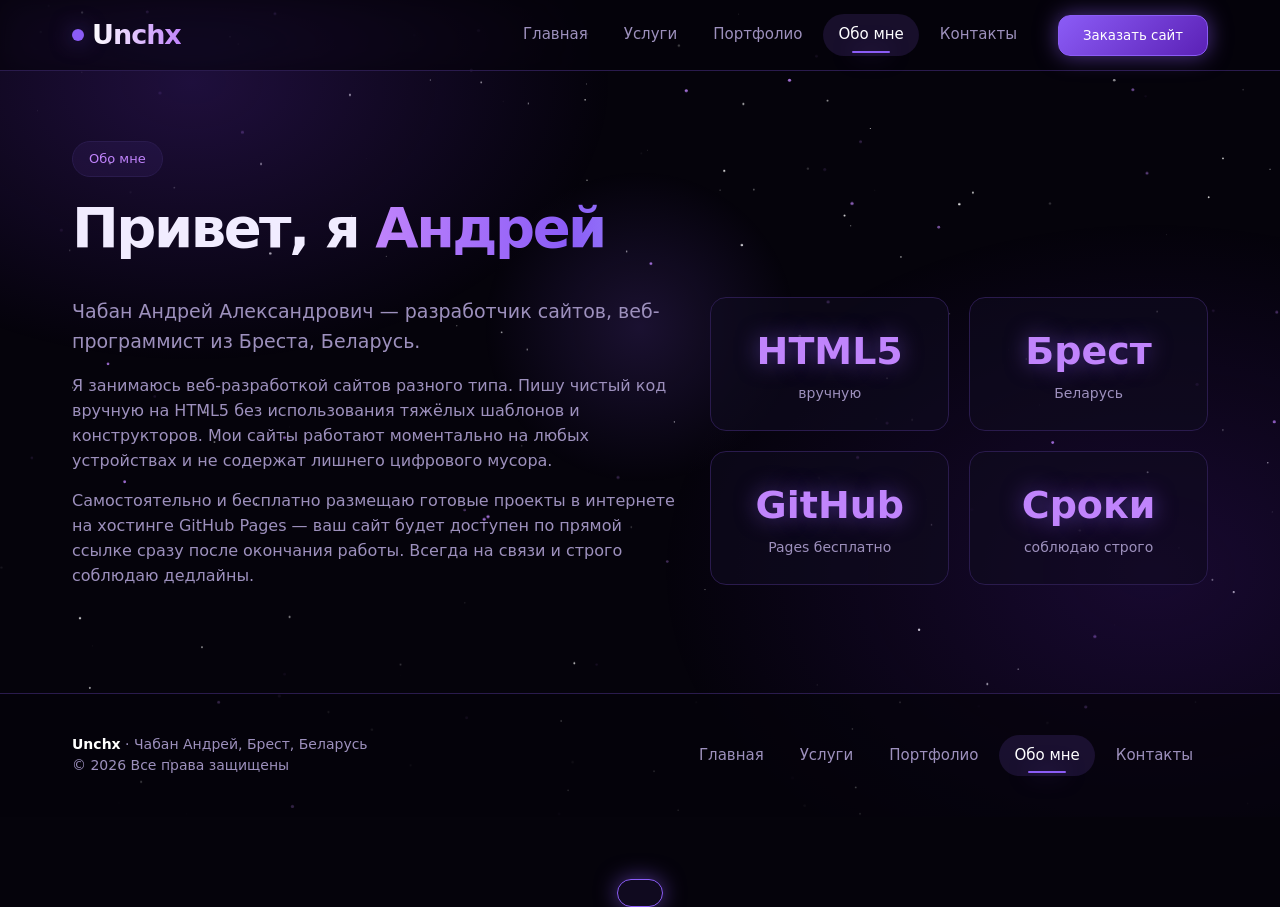
==== about.html @ 08e19e2c "Add files via upload" ====
<!DOCTYPE html>
<html lang="ru">
<head>
<meta charset="UTF-8">
<meta name="viewport" content="width=device-width, initial-scale=1">
<title>Обо мне — Unchx</title>
<meta name="description" content="Unchx — разработка сайтов вручную на HTML5. Андрей Чабан, Брест.">
<meta name="theme-color" content="#05030b">
<link rel="stylesheet" href="style.css">
</head>
<body>
<canvas id="stars"></canvas><div class="nebula"></div><div id="cursor"></div><div class="prog"></div>
<header><div class="wrap bar">
<a href="index.html" class="logo"><i></i><b>Unchx</b></a>
<nav><a href="index.html" class="">Главная</a><a href="services.html" class="">Услуги</a><a href="portfolio.html" class="">Портфолио</a><a href="about.html" class="on">Обо мне</a><a href="contact.html" class="">Контакты</a></nav>
<button class="btn" data-order="">Заказать сайт</button>
<button class="burger" aria-label="Меню">☰</button>
</div></header>
<main class="wrap"><div class="page-head"><span class="tag">Обо мне</span><h1 style="font-size:clamp(34px,5vw,56px)">Привет, я <em>Андрей</em></h1></div>
<section style="padding-top:20px"><div class="two"><div class="reveal"><p class="lead" style="margin:0 0 18px;max-width:none">Чабан Андрей Александрович — разработчик сайтов, веб-программист из Бреста, Беларусь.</p>
<p style="color:var(--mut);margin-bottom:16px">Я занимаюсь веб-разработкой сайтов разного типа. Пишу чистый код вручную на HTML5 без использования тяжёлых шаблонов и конструкторов. Мои сайты работают моментально на любых устройствах и не содержат лишнего цифрового мусора.</p>
<p style="color:var(--mut)">Самостоятельно и бесплатно размещаю готовые проекты в интернете на хостинге GitHub Pages — ваш сайт будет доступен по прямой ссылке сразу после окончания работы. Всегда на связи и строго соблюдаю дедлайны.</p></div>
<div class="grid" style="grid-template-columns:1fr 1fr"><div class="stat reveal"><b>HTML5</b><span>вручную</span></div><div class="stat reveal"><b>Брест</b><span>Беларусь</span></div><div class="stat reveal"><b>GitHub</b><span>Pages бесплатно</span></div><div class="stat reveal"><b>Сроки</b><span>соблюдаю строго</span></div></div></div></section></main>
<footer><div class="wrap fl">
<div><b style="color:#fff">Unchx</b> · Чабан Андрей, Брест, Беларусь<br>© 2026 Все права защищены</div>
<nav><a href="index.html" class="">Главная</a><a href="services.html" class="">Услуги</a><a href="portfolio.html" class="">Портфолио</a><a href="about.html" class="on">Обо мне</a><a href="contact.html" class="">Контакты</a></nav>
</div></footer>
<div class="modal" id="order"><div class="win">
<button class="x">✕</button>
<h3>Заказать сайт</h3><p class="sub">Заполните — и откроется чат со мной в Telegram.</p>
<label>Что нужно сделать</label>
<select id="kind"><option>Мультиссылка / визитка</option><option>Многостраничный сайт</option><option>Медиакит / прайс-лист</option><option>Промо-страница (Landing Page)</option><option>Другое</option></select>
<label>Ваше имя</label><input id="nm" placeholder="Как к вам обращаться">
<label>Коротко о задаче</label><textarea id="msg" placeholder="Расскажите о проекте и сроках"></textarea>
<button class="btn" id="send" style="width:100%;margin-top:20px">Отправить в Telegram</button>
</div></div>
<div id="toast"></div>
<button class="top" aria-label="Наверх">↑</button>
<script src="script.js"></script>
</body>
</html>
---- style.css ----
:root{--bg:#05030b;--bg2:#0c0818;--card:#100a1f;--line:#2a1b4d;--p:#8b5cf6;--p2:#c084fc;--p3:#5b21b6;--tx:#f1ecff;--mut:#9d90bd;--glow:0 0 22px rgba(139,92,246,.55);--r:16px}
*{box-sizing:border-box;margin:0;padding:0;-webkit-tap-highlight-color:transparent}
html{scroll-behavior:smooth}
body{font-family:'Inter',system-ui,Segoe UI,Arial,sans-serif;background:var(--bg);color:var(--tx);line-height:1.55;overflow-x:hidden;opacity:0;animation:pageIn .6s .05s forwards}
body.leave{animation:pageOut .35s forwards}
@keyframes pageIn{from{opacity:0;transform:translateY(14px)}to{opacity:1;transform:none}}
@keyframes pageOut{to{opacity:0;transform:scale(.985) translateY(-8px);filter:blur(4px)}}
a{color:inherit;text-decoration:none}
#stars{position:fixed;inset:0;z-index:-2;width:100%;height:100%}
.nebula{position:fixed;inset:0;z-index:-1;pointer-events:none;background:radial-gradient(600px 400px at 15% 10%,rgba(124,58,237,.22),transparent 70%),radial-gradient(700px 500px at 90% 70%,rgba(91,33,182,.22),transparent 70%)}
#cursor{position:fixed;width:340px;height:340px;border-radius:50%;pointer-events:none;z-index:-1;background:radial-gradient(circle,rgba(139,92,246,.16),transparent 65%);transform:translate(-50%,-50%);left:50%;top:40%}
.wrap{max-width:1180px;margin:0 auto;padding:0 22px}
header{position:sticky;top:0;z-index:50;background:rgba(5,3,11,.72);backdrop-filter:blur(14px);border-bottom:1px solid var(--line);transition:box-shadow .3s}
header.scrolled{box-shadow:0 8px 40px rgba(124,58,237,.25)}
.bar{display:flex;align-items:center;gap:26px;height:70px}
.logo{font-size:27px;font-weight:800;letter-spacing:-1px;display:flex;align-items:center;gap:8px}
.logo i{width:12px;height:12px;border-radius:50%;background:var(--p);box-shadow:var(--glow);animation:pulse 2.4s infinite}
.logo b{background:linear-gradient(90deg,#fff,var(--p2));-webkit-background-clip:text;color:transparent}
@keyframes pulse{50%{transform:scale(1.5);opacity:.6}}
nav{display:flex;gap:6px;margin-left:auto;align-items:center}
nav a{padding:9px 15px;border-radius:999px;color:var(--mut);font-weight:500;font-size:15px;position:relative;transition:.25s}
nav a:hover,nav a.on{color:#fff;background:rgba(139,92,246,.14)}
nav a.on::after{content:"";position:absolute;left:30%;right:30%;bottom:3px;height:2px;background:var(--p);box-shadow:var(--glow);border-radius:2px}
.btn{display:inline-flex;align-items:center;justify-content:center;gap:8px;padding:12px 24px;border-radius:12px;border:1px solid var(--p);background:linear-gradient(135deg,var(--p),var(--p3));color:#fff;font:600 15px inherit;font-family:inherit;cursor:pointer;box-shadow:var(--glow);position:relative;overflow:hidden;transition:transform .2s,box-shadow .3s}
.btn:hover{transform:translateY(-3px);box-shadow:0 0 38px rgba(167,139,250,.8)}
.btn:active{transform:scale(.95)}
.btn.ghost{background:transparent;box-shadow:none;border-color:var(--line);color:var(--tx)}
.btn.ghost:hover{border-color:var(--p);box-shadow:var(--glow)}
.burger{display:none;margin-left:auto;background:none;border:1px solid var(--line);color:#fff;width:44px;height:44px;border-radius:12px;font-size:20px;cursor:pointer}
.hero{padding:90px 0 60px;text-align:center;position:relative}
.tag{display:inline-block;padding:7px 16px;border:1px solid var(--line);border-radius:999px;color:var(--p2);font-size:13px;background:rgba(139,92,246,.08);margin-bottom:22px;animation:float 5s infinite ease-in-out}
@keyframes float{50%{transform:translateY(-7px)}}
h1{font-size:clamp(38px,6.4vw,76px);line-height:1.04;letter-spacing:-2.5px;font-weight:800}
h1 em{font-style:normal;background:linear-gradient(90deg,var(--p2),var(--p),#a5b4fc,var(--p2));background-size:250% 100%;-webkit-background-clip:text;color:transparent;animation:shine 6s linear infinite}
@keyframes shine{to{background-position:250% 0}}
.caret{display:inline-block;width:3px;height:.85em;background:var(--p2);margin-left:5px;vertical-align:-.08em;animation:blink 1s steps(1) infinite;box-shadow:var(--glow)}
@keyframes blink{50%{opacity:0}}
.lead{max-width:640px;margin:22px auto 0;color:var(--mut);font-size:19px}
.search{display:flex;max-width:640px;margin:34px auto 0;border:1px solid var(--line);background:rgba(16,10,31,.85);border-radius:16px;padding:6px;box-shadow:0 0 0 0 rgba(139,92,246,0);transition:.3s}
.search:focus-within{border-color:var(--p);box-shadow:0 0 34px rgba(139,92,246,.45)}
.search input{flex:1;background:none;border:0;outline:0;color:#fff;font:16px inherit;font-family:inherit;padding:0 16px}
.pills{display:flex;flex-wrap:wrap;gap:10px;justify-content:center;margin-top:22px;color:var(--mut);font-size:14px;align-items:center}
.pill{padding:8px 16px;border:1px solid var(--line);border-radius:999px;cursor:pointer;transition:.25s;background:rgba(16,10,31,.6);color:var(--tx);font-family:inherit;font-size:14px}
.pill:hover{border-color:var(--p);box-shadow:var(--glow);transform:translateY(-3px)}
.orb{position:absolute;border-radius:50%;filter:blur(2px);border:1px solid rgba(139,92,246,.4);box-shadow:inset 0 0 30px rgba(139,92,246,.25),0 0 40px rgba(139,92,246,.2);animation:drift 9s infinite ease-in-out}
@keyframes drift{50%{transform:translate(18px,-28px) rotate(12deg)}}
.stats{display:grid;grid-template-columns:repeat(4,1fr);gap:16px;margin:30px 0 10px}
.stat{text-align:center;padding:24px 10px;border:1px solid var(--line);border-radius:var(--r);background:rgba(16,10,31,.6)}
.stat b{display:block;font-size:38px;color:var(--p2);text-shadow:var(--glow)}
.stat span{color:var(--mut);font-size:14px}
section{padding:64px 0}
.sh{display:flex;justify-content:space-between;align-items:end;margin-bottom:30px;gap:20px;flex-wrap:wrap}
h2{font-size:clamp(28px,4vw,44px);letter-spacing:-1.2px;line-height:1.1}
.sub{color:var(--mut);margin-top:8px}
.grid{display:grid;grid-template-columns:repeat(auto-fill,minmax(260px,1fr));gap:20px}
.card{background:linear-gradient(160deg,rgba(24,14,48,.9),rgba(12,8,24,.9));border:1px solid var(--line);border-radius:var(--r);padding:26px;position:relative;overflow:hidden;cursor:pointer;transition:transform .25s,border-color .3s,box-shadow .3s;transform-style:preserve-3d}
.card::before{content:"";position:absolute;inset:0;background:radial-gradient(260px circle at var(--mx,50%) var(--my,0%),rgba(167,139,250,.22),transparent 60%);opacity:0;transition:.3s}
.card:hover{border-color:var(--p);box-shadow:0 14px 50px rgba(124,58,237,.35)}
.card:hover::before{opacity:1}
.ico{width:54px;height:54px;border-radius:14px;display:grid;place-items:center;font-size:26px;background:rgba(139,92,246,.14);border:1px solid var(--line);margin-bottom:16px;transition:.3s}
.card:hover .ico{transform:rotate(-8deg) scale(1.12);box-shadow:var(--glow)}
.card h3{font-size:19px;margin-bottom:8px}
.card p{color:var(--mut);font-size:15px}
.card .more{display:inline-block;margin-top:14px;color:var(--p2);font-weight:600;font-size:14px;transition:.25s}
.card:hover .more{transform:translateX(6px)}
.price{margin-top:14px;font-weight:700;color:#fff}
.price small{color:var(--mut);font-weight:400}
.steps{counter-reset:s}
.step::after{counter-increment:s;content:counter(s);position:absolute;right:20px;top:8px;font-size:70px;font-weight:800;color:rgba(139,92,246,.1)}
.band{border:1px solid var(--line);border-radius:24px;padding:54px 30px;text-align:center;background:radial-gradient(500px 220px at 50% 0%,rgba(139,92,246,.3),transparent 70%),var(--card);box-shadow:0 0 60px rgba(124,58,237,.18)}
.faq{max-width:780px;margin:0 auto}
.q{border:1px solid var(--line);border-radius:14px;margin-bottom:12px;background:rgba(16,10,31,.7);overflow:hidden;transition:.3s}
.q:hover,.q.open{border-color:var(--p)}
.q button{width:100%;text-align:left;background:none;border:0;color:#fff;font:600 17px inherit;font-family:inherit;padding:18px 22px;cursor:pointer;display:flex;justify-content:space-between}
.q button span{transition:.3s;color:var(--p2)}
.q.open button span{transform:rotate(45deg)}
.q div{max-height:0;overflow:hidden;color:var(--mut);padding:0 22px;transition:max-height .4s,padding .4s}
.q.open div{max-height:200px;padding:0 22px 18px}
.page-head{padding:70px 0 20px}
.list{list-style:none;display:grid;gap:12px;margin-top:10px}
.list li{padding:14px 18px 14px 46px;border:1px solid var(--line);border-radius:12px;position:relative;background:rgba(16,10,31,.6);transition:.25s}
.list li:hover{border-color:var(--p);transform:translateX(6px)}
.list li::before{content:"✦";position:absolute;left:16px;color:var(--p2);text-shadow:var(--glow)}
.two{display:grid;grid-template-columns:1.1fr .9fr;gap:30px;align-items:start}
.contact-row{display:flex;gap:14px;align-items:center;padding:16px 20px;border:1px solid var(--line);border-radius:14px;margin-bottom:12px;background:rgba(16,10,31,.7);transition:.25s}
.contact-row:hover{border-color:var(--p);box-shadow:var(--glow);transform:translateY(-3px)}
.contact-row small{display:block;color:var(--mut)}
footer{border-top:1px solid var(--line);padding:40px 0;margin-top:40px;color:var(--mut);font-size:14px;background:rgba(5,3,11,.7)}
.fl{display:flex;justify-content:space-between;gap:20px;flex-wrap:wrap;align-items:center}
.fl nav{margin:0}
.reveal{opacity:0;transform:translateY(34px);transition:opacity .8s,transform .8s}
.reveal.in{opacity:1;transform:none}
.ripple{position:fixed;border-radius:50%;pointer-events:none;border:2px solid var(--p2);background:radial-gradient(circle,rgba(192,132,252,.45),transparent 70%);transform:translate(-50%,-50%) scale(0);animation:rip .7s ease-out forwards;z-index:999}
@keyframes rip{to{transform:translate(-50%,-50%) scale(1);opacity:0}}
.modal{position:fixed;inset:0;z-index:200;display:grid;place-items:center;padding:20px;background:rgba(3,1,8,.75);backdrop-filter:blur(8px);opacity:0;pointer-events:none;transition:.3s}
.modal.show{opacity:1;pointer-events:auto}
.win{width:min(520px,100%);max-height:90vh;overflow:auto;background:var(--bg2);border:1px solid var(--p);border-radius:22px;padding:30px;box-shadow:0 0 70px rgba(124,58,237,.5);transform:scale(.88) translateY(30px);transition:transform .4s cubic-bezier(.2,1.4,.4,1)}
.modal.show .win{transform:none}
.win h3{font-size:24px;margin-bottom:6px}
.win label{display:block;margin:16px 0 6px;color:var(--mut);font-size:14px}
.win select,.win textarea,.win input{width:100%;background:var(--card);border:1px solid var(--line);color:#fff;border-radius:12px;padding:13px 14px;font:15px inherit;font-family:inherit;outline:0;transition:.25s}
.win select:focus,.win textarea:focus,.win input:focus{border-color:var(--p);box-shadow:var(--glow)}
.win textarea{min-height:90px;resize:vertical}
.x{float:right;background:none;border:1px solid var(--line);color:#fff;width:36px;height:36px;border-radius:50%;cursor:pointer;font-size:16px;transition:.25s}
.x:hover{border-color:var(--p);transform:rotate(90deg)}
#toast{position:fixed;left:50%;bottom:30px;transform:translate(-50%,120px);background:var(--card);border:1px solid var(--p);box-shadow:var(--glow);padding:13px 22px;border-radius:999px;z-index:300;transition:.45s cubic-bezier(.2,1.4,.4,1)}
#toast.show{transform:translate(-50%,0)}
.top{position:fixed;right:20px;bottom:24px;width:48px;height:48px;border-radius:50%;border:1px solid var(--p);background:var(--card);color:#fff;font-size:18px;cursor:pointer;box-shadow:var(--glow);opacity:0;transform:scale(.5);pointer-events:none;transition:.3s;z-index:60}
.top.show{opacity:1;transform:none;pointer-events:auto}
.prog{position:fixed;top:0;left:0;height:3px;width:0;background:linear-gradient(90deg,var(--p3),var(--p2));box-shadow:var(--glow);z-index:100}
@media(max-width:860px){.burger{display:block}nav{position:fixed;top:70px;left:0;right:0;flex-direction:column;background:rgba(5,3,11,.97);padding:18px;border-bottom:1px solid var(--line);transform:translateY(-130%);transition:.4s;align-items:stretch;text-align:center}nav.open{transform:none}.stats{grid-template-columns:1fr 1fr}.two{grid-template-columns:1fr}.hero{padding-top:60px}.orb{display:none}.bar>.btn{display:none}}
@media(prefers-reduced-motion:reduce){*{animation-duration:.01s!important;transition-duration:.01s!important}}
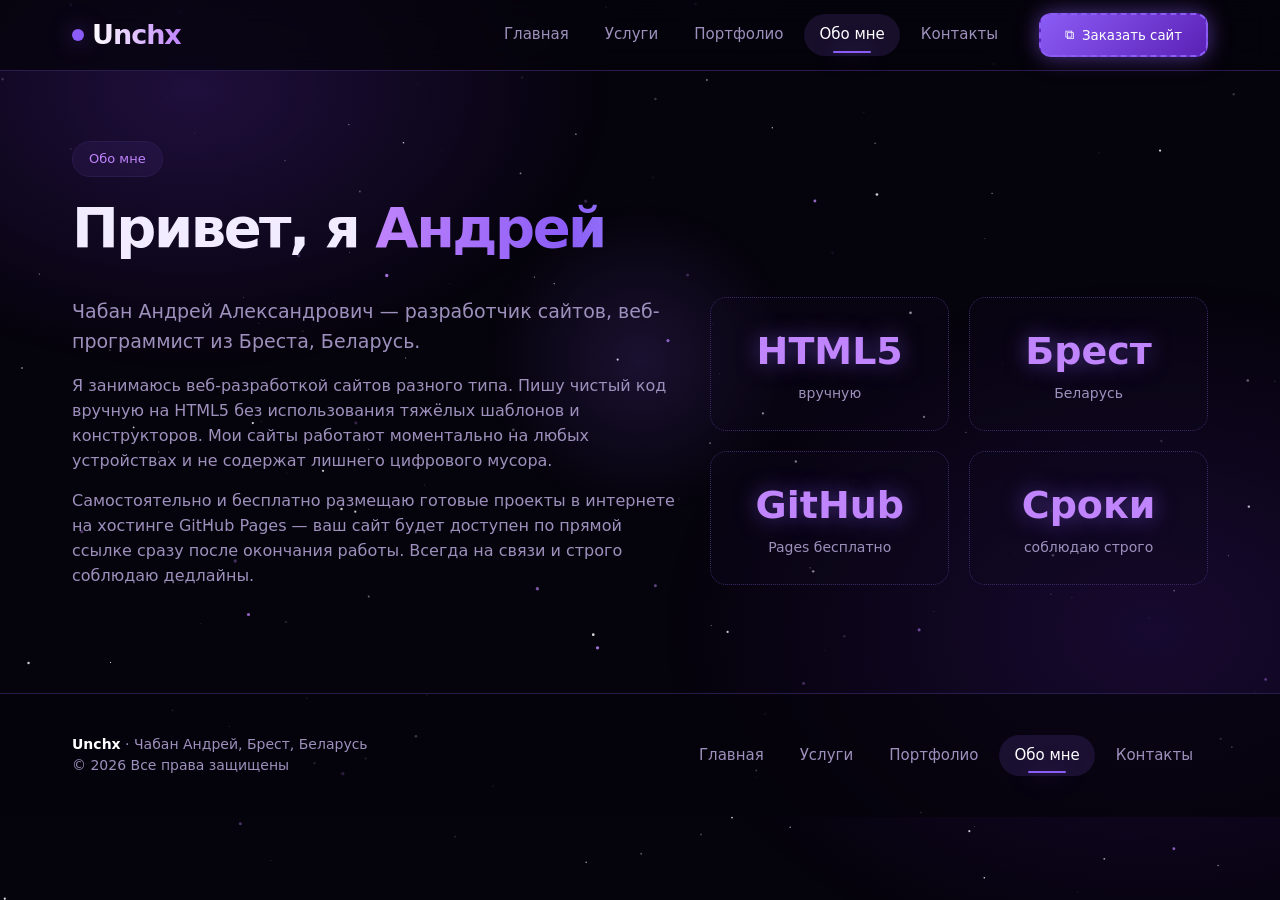
==== commit 288fc844: "Add files via upload" ====
--- a/about.html
+++ b/about.html
@@ -13,23 +13,23 @@
 <header><div class="wrap bar">
 <a href="index.html" class="logo"><i></i><b>Unchx</b></a>
 <nav><a href="index.html" class="">Главная</a><a href="services.html" class="">Услуги</a><a href="portfolio.html" class="">Портфолио</a><a href="about.html" class="on">Обо мне</a><a href="contact.html" class="">Контакты</a></nav>
-<button class="btn" data-order="">Заказать сайт</button>
+<button class="btn pop" data-order="">Заказать сайт</button>
 <button class="burger" aria-label="Меню">☰</button>
 </div></header>
 <main class="wrap"><div class="page-head"><span class="tag">Обо мне</span><h1 style="font-size:clamp(34px,5vw,56px)">Привет, я <em>Андрей</em></h1></div>
 <section style="padding-top:20px"><div class="two"><div class="reveal"><p class="lead" style="margin:0 0 18px;max-width:none">Чабан Андрей Александрович — разработчик сайтов, веб-программист из Бреста, Беларусь.</p>
 <p style="color:var(--mut);margin-bottom:16px">Я занимаюсь веб-разработкой сайтов разного типа. Пишу чистый код вручную на HTML5 без использования тяжёлых шаблонов и конструкторов. Мои сайты работают моментально на любых устройствах и не содержат лишнего цифрового мусора.</p>
 <p style="color:var(--mut)">Самостоятельно и бесплатно размещаю готовые проекты в интернете на хостинге GitHub Pages — ваш сайт будет доступен по прямой ссылке сразу после окончания работы. Всегда на связи и строго соблюдаю дедлайны.</p></div>
-<div class="grid" style="grid-template-columns:1fr 1fr"><div class="stat reveal"><b>HTML5</b><span>вручную</span></div><div class="stat reveal"><b>Брест</b><span>Беларусь</span></div><div class="stat reveal"><b>GitHub</b><span>Pages бесплатно</span></div><div class="stat reveal"><b>Сроки</b><span>соблюдаю строго</span></div></div></div></section></main>
+<div class="grid" style="grid-template-columns:1fr 1fr"><div class="stat info reveal"><b>HTML5</b><span>вручную</span></div><div class="stat info reveal"><b>Брест</b><span>Беларусь</span></div><div class="stat info reveal"><b>GitHub</b><span>Pages бесплатно</span></div><div class="stat info reveal"><b>Сроки</b><span>соблюдаю строго</span></div></div></div></section></main>
 <footer><div class="wrap fl">
 <div><b style="color:#fff">Unchx</b> · Чабан Андрей, Брест, Беларусь<br>© 2026 Все права защищены</div>
 <nav><a href="index.html" class="">Главная</a><a href="services.html" class="">Услуги</a><a href="portfolio.html" class="">Портфолио</a><a href="about.html" class="on">Обо мне</a><a href="contact.html" class="">Контакты</a></nav>
 </div></footer>
 <div class="modal" id="order"><div class="win">
-<button class="x">✕</button>
-<h3>Заказать сайт</h3><p class="sub">Заполните — и откроется чат со мной в Telegram.</p>
+<div class="wbar"><span></span><span></span><span></span><em>окно заказа · страница под ним остаётся на месте</em><button class="x" aria-label="Закрыть">✕</button></div>
+<h3>Заказать сайт</h3><p class="sub">Заполните — и откроется чат со мной в Telegram. Закрыть: крестик, Esc или клик мимо окна.</p>
 <label>Что нужно сделать</label>
-<select id="kind"><option>Мультиссылка / визитка</option><option>Многостраничный сайт</option><option>Медиакит / прайс-лист</option><option>Промо-страница (Landing Page)</option><option>Другое</option></select>
+<select id="kind"><option>Мультиссылка / визитка</option><option>Промо-страница (Landing Page)</option><option>Многостраничный сайт</option><option>Медиакит / прайс-лист</option><option>Другое</option></select>
 <label>Ваше имя</label><input id="nm" placeholder="Как к вам обращаться">
 <label>Коротко о задаче</label><textarea id="msg" placeholder="Расскажите о проекте и сроках"></textarea>
 <button class="btn" id="send" style="width:100%;margin-top:20px">Отправить в Telegram</button>
--- a/style.css
+++ b/style.css
@@ -1,10 +1,11 @@
 :root{--bg:#05030b;--bg2:#0c0818;--card:#100a1f;--line:#2a1b4d;--p:#8b5cf6;--p2:#c084fc;--p3:#5b21b6;--tx:#f1ecff;--mut:#9d90bd;--glow:0 0 22px rgba(139,92,246,.55);--r:16px}
 *{box-sizing:border-box;margin:0;padding:0;-webkit-tap-highlight-color:transparent}
 html{scroll-behavior:smooth}
-body{font-family:'Inter',system-ui,Segoe UI,Arial,sans-serif;background:var(--bg);color:var(--tx);line-height:1.55;overflow-x:hidden;opacity:0;animation:pageIn .6s .05s forwards}
-body.leave{animation:pageOut .35s forwards}
+body{font-family:'Inter',system-ui,Segoe UI,Arial,sans-serif;background:var(--bg);color:var(--tx);line-height:1.55;overflow-x:hidden}
+main{animation:pageIn .6s .05s both}
+body.leave main{animation:pageOut .35s forwards}
 @keyframes pageIn{from{opacity:0;transform:translateY(14px)}to{opacity:1;transform:none}}
-@keyframes pageOut{to{opacity:0;transform:scale(.985) translateY(-8px);filter:blur(4px)}}
+@keyframes pageOut{to{opacity:0;transform:translateY(-10px)}}
 a{color:inherit;text-decoration:none}
 #stars{position:fixed;inset:0;z-index:-2;width:100%;height:100%}
 .nebula{position:fixed;inset:0;z-index:-1;pointer-events:none;background:radial-gradient(600px 400px at 15% 10%,rgba(124,58,237,.22),transparent 70%),radial-gradient(700px 500px at 90% 70%,rgba(91,33,182,.22),transparent 70%)}
@@ -53,16 +54,35 @@
 h2{font-size:clamp(28px,4vw,44px);letter-spacing:-1.2px;line-height:1.1}
 .sub{color:var(--mut);margin-top:8px}
 .grid{display:grid;grid-template-columns:repeat(auto-fill,minmax(260px,1fr));gap:20px}
-.card{background:linear-gradient(160deg,rgba(24,14,48,.9),rgba(12,8,24,.9));border:1px solid var(--line);border-radius:var(--r);padding:26px;position:relative;overflow:hidden;cursor:pointer;transition:transform .25s,border-color .3s,box-shadow .3s;transform-style:preserve-3d}
+.card{background:linear-gradient(160deg,rgba(24,14,48,.9),rgba(12,8,24,.9));border:1px solid var(--line);border-radius:var(--r);padding:26px;position:relative;overflow:hidden;cursor:default;transition:transform .25s,border-color .3s,box-shadow .3s;transform-style:preserve-3d}
+.card.link,.card.popup{cursor:pointer}
 .card::before{content:"";position:absolute;inset:0;background:radial-gradient(260px circle at var(--mx,50%) var(--my,0%),rgba(167,139,250,.22),transparent 60%);opacity:0;transition:.3s}
-.card:hover{border-color:var(--p);box-shadow:0 14px 50px rgba(124,58,237,.35)}
-.card:hover::before{opacity:1}
+.card:hover{border-color:#4a2f8a}
+.card.link:hover,.card.popup:hover{border-color:var(--p);box-shadow:0 14px 50px rgba(124,58,237,.35)}
+.card.link:hover::before,.card.popup:hover::before{opacity:1}
 .ico{width:54px;height:54px;border-radius:14px;display:grid;place-items:center;font-size:26px;background:rgba(139,92,246,.14);border:1px solid var(--line);margin-bottom:16px;transition:.3s}
-.card:hover .ico{transform:rotate(-8deg) scale(1.12);box-shadow:var(--glow)}
+.card.link:hover .ico,.card.popup:hover .ico{transform:rotate(-8deg) scale(1.12);box-shadow:var(--glow)}
 .card h3{font-size:19px;margin-bottom:8px}
 .card p{color:var(--mut);font-size:15px}
-.card .more{display:inline-block;margin-top:14px;color:var(--p2);font-weight:600;font-size:14px;transition:.25s}
-.card:hover .more{transform:translateX(6px)}
+.card .more{display:inline-block;margin-top:16px;color:var(--p2);font-weight:600;font-size:14px;transition:.25s}
+.card.link:hover .more{transform:translateX(6px)}
+.card.link::after{content:'↗';position:absolute;right:18px;top:18px;width:34px;height:34px;border-radius:50%;border:1px solid var(--p);display:grid;place-items:center;color:var(--p2);transition:.3s}
+.card.link:hover::after{background:var(--p);color:#fff;transform:rotate(45deg);box-shadow:var(--glow)}
+.card.popup{border:2px dashed #5b3aa8;background:linear-gradient(160deg,rgba(40,20,80,.6),rgba(12,8,24,.9))}
+.card.popup::after{content:'⧉';position:absolute;right:18px;top:18px;width:34px;height:34px;border-radius:9px;border:1px dashed var(--p2);display:grid;place-items:center;color:var(--p2);transition:.3s}
+.card.popup:hover::after{background:var(--p);color:#fff;box-shadow:var(--glow)}
+.more.pop{padding:6px 14px;border:1px dashed var(--p2);border-radius:8px;font-size:13px}
+.legend{display:flex;gap:22px;flex-wrap:wrap;margin-top:22px;color:var(--mut);font-size:14px}
+.legend span{display:flex;align-items:center;gap:9px}
+.legend .k{width:26px;height:16px;border-radius:5px;border:2px solid var(--p);display:inline-block}
+.legend .k.pop{border-style:dashed}
+.btn.pop{border-style:dashed;border-width:2px}
+.btn.pop::before{content:'⧉'}
+.wbar{display:flex;align-items:center;gap:7px;margin:-12px -10px 20px;padding-bottom:14px;border-bottom:1px dashed var(--line)}
+.wbar span{width:11px;height:11px;border-radius:50%;background:var(--line)}
+.wbar span:first-child{background:var(--p)}
+.wbar em{font-style:normal;font-size:12px;color:var(--mut);margin-left:8px;flex:1}
+.wbar .x{float:none}
 .price{margin-top:14px;font-weight:700;color:#fff}
 .price small{color:var(--mut);font-weight:400}
 .steps{counter-reset:s}
@@ -87,7 +107,7 @@
 .contact-row small{display:block;color:var(--mut)}
 footer{border-top:1px solid var(--line);padding:40px 0;margin-top:40px;color:var(--mut);font-size:14px;background:rgba(5,3,11,.7)}
 .fl{display:flex;justify-content:space-between;gap:20px;flex-wrap:wrap;align-items:center}
-.fl nav{margin:0}
+.fl nav{margin:0;flex-wrap:wrap}
 .reveal{opacity:0;transform:translateY(34px);transition:opacity .8s,transform .8s}
 .reveal.in{opacity:1;transform:none}
 .ripple{position:fixed;border-radius:50%;pointer-events:none;border:2px solid var(--p2);background:radial-gradient(circle,rgba(192,132,252,.45),transparent 70%);transform:translate(-50%,-50%) scale(0);animation:rip .7s ease-out forwards;z-index:999}
@@ -108,5 +128,15 @@
 .top{position:fixed;right:20px;bottom:24px;width:48px;height:48px;border-radius:50%;border:1px solid var(--p);background:var(--card);color:#fff;font-size:18px;cursor:pointer;box-shadow:var(--glow);opacity:0;transform:scale(.5);pointer-events:none;transition:.3s;z-index:60}
 .top.show{opacity:1;transform:none;pointer-events:auto}
 .prog{position:fixed;top:0;left:0;height:3px;width:0;background:linear-gradient(90deg,var(--p3),var(--p2));box-shadow:var(--glow);z-index:100}
-@media(max-width:860px){.burger{display:block}nav{position:fixed;top:70px;left:0;right:0;flex-direction:column;background:rgba(5,3,11,.97);padding:18px;border-bottom:1px solid var(--line);transform:translateY(-130%);transition:.4s;align-items:stretch;text-align:center}nav.open{transform:none}.stats{grid-template-columns:1fr 1fr}.two{grid-template-columns:1fr}.hero{padding-top:60px}.orb{display:none}.bar>.btn{display:none}}
+@media(max-width:860px){.burger{display:block}header nav{position:fixed;top:70px;left:0;right:0;flex-direction:column;background:rgba(5,3,11,.97);padding:18px;border-bottom:1px solid var(--line);transform:translateY(-130%);transition:.4s;align-items:stretch;text-align:center}header nav.open{transform:none}.stats{grid-template-columns:1fr 1fr}.two{grid-template-columns:1fr}.hero{padding-top:60px}.orb{display:none}.bar>.btn{display:none}}
 @media(prefers-reduced-motion:reduce){*{animation-duration:.01s!important;transition-duration:.01s!important}}
+
+.card.info,.stat.info{cursor:default;border:1px dotted #3a2a66;background:rgba(16,10,31,.35);box-shadow:none}
+.card.info:hover{border-color:#3a2a66;box-shadow:none;transform:none!important}
+.card.info::before{display:none}
+.card.info:hover .ico{transform:none;box-shadow:none}
+.legend .k.info{border:2px dotted var(--mut)}
+.reveal.done{transition-delay:0s!important}
+.card.reveal.done{transition:transform .25s,border-color .3s,box-shadow .3s}
+
+.note{margin-top:26px;padding:16px 20px;border:1px dashed var(--line);border-radius:14px;color:var(--mut);font-size:14px;text-align:center}
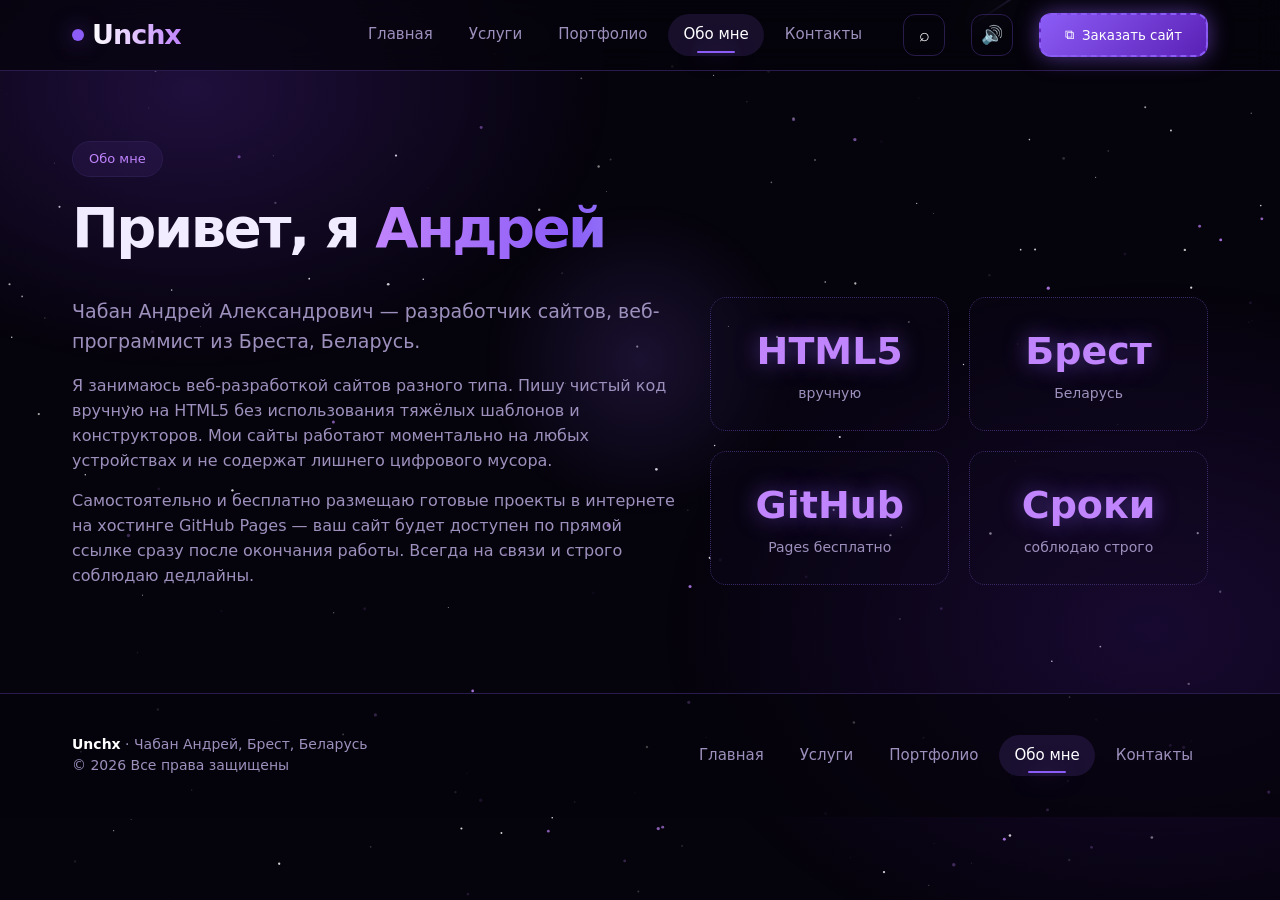
==== commit 6f410b0c: "Add files via upload" ====
--- a/about.html
+++ b/about.html
@@ -13,6 +13,8 @@
 <header><div class="wrap bar">
 <a href="index.html" class="logo"><i></i><b>Unchx</b></a>
 <nav><a href="index.html" class="">Главная</a><a href="services.html" class="">Услуги</a><a href="portfolio.html" class="">Портфолио</a><a href="about.html" class="on">Обо мне</a><a href="contact.html" class="">Контакты</a></nav>
+<button class="sbtn" data-search aria-label="Поиск по сайту" title="Поиск (клавиша /)">⌕</button>
+<button class="sbtn" id="snd" aria-label="Звук" title="Звук кликов">🔊</button>
 <button class="btn pop" data-order="">Заказать сайт</button>
 <button class="burger" aria-label="Меню">☰</button>
 </div></header>
@@ -34,6 +36,12 @@
 <label>Коротко о задаче</label><textarea id="msg" placeholder="Расскажите о проекте и сроках"></textarea>
 <button class="btn" id="send" style="width:100%;margin-top:20px">Отправить в Telegram</button>
 </div></div>
+<div class="modal" id="find"><div class="win">
+<div class="wbar"><span></span><span></span><span></span><em>окно поиска · страница под ним остаётся на месте</em><button class="x" aria-label="Закрыть">✕</button></div>
+<input id="fq" placeholder="Например: цена, telegram, мультиссылка" autocomplete="off">
+<ul class="res" id="fres"></ul>
+<p class="hint">↑ ↓ — выбор · Enter — открыть · Esc — закрыть</p>
+</div></div>
 <div id="toast"></div>
 <button class="top" aria-label="Наверх">↑</button>
 <script src="script.js"></script>
--- a/style.css
+++ b/style.css
@@ -140,3 +140,32 @@
 .card.reveal.done{transition:transform .25s,border-color .3s,box-shadow .3s}
 
 .note{margin-top:26px;padding:16px 20px;border:1px dashed var(--line);border-radius:14px;color:var(--mut);font-size:14px;text-align:center}
+
+.sbtn{background:none;border:1px solid var(--line);color:#fff;width:42px;height:42px;border-radius:12px;font-size:18px;cursor:pointer;transition:.25s}
+.sbtn:hover{border-color:var(--p);box-shadow:var(--glow);transform:translateY(-2px)}
+.sbtn.off{opacity:.45}
+#find .win{width:min(600px,100%)}
+#fq{margin-top:4px;font-size:17px}
+.res{list-style:none;margin-top:14px;display:grid;gap:8px;max-height:46vh;overflow:auto}
+.res li{display:flex;gap:12px;align-items:center;padding:11px 14px;border:1px solid var(--line);border-radius:12px;cursor:pointer;transition:.2s;background:rgba(16,10,31,.6)}
+.res li:hover,.res li.sel{border-color:var(--p);background:rgba(139,92,246,.14);transform:translateX(4px)}
+.res li b{display:block;font-size:15px}
+.res li small{color:var(--mut);font-size:13px}
+.res li .go{margin-left:auto;color:var(--p2)}
+.res .empty{cursor:default;color:var(--mut);justify-content:center;border-style:dashed}
+.res .empty:hover{transform:none;background:none;border-color:var(--line)}
+mark{background:rgba(167,139,250,.35);color:#fff;border-radius:4px;padding:0 2px}
+.hint{color:var(--mut);font-size:12px;margin-top:12px;text-align:center}
+.search{position:relative}
+.sres{position:absolute;left:0;right:0;top:calc(100% + 10px);z-index:30;text-align:left;background:var(--bg2);border:1px solid var(--p);border-radius:16px;padding:10px;box-shadow:0 0 50px rgba(124,58,237,.4);display:none}
+.sres.show{display:block}
+.sres .res{margin:0;max-height:300px}
+.sortbar{display:flex;gap:10px;flex-wrap:wrap;align-items:center;margin:22px 0 18px;color:var(--mut);font-size:14px}
+.pill.on{border-color:var(--p);background:rgba(139,92,246,.2);box-shadow:var(--glow)}
+.bad{border-color:#f87171!important;animation:shake .35s}
+@keyframes shake{25%{transform:translateX(-6px)}75%{transform:translateX(6px)}}
+.ad{padding-top:26px}
+.ribbon{position:absolute;right:-34px;top:18px;transform:rotate(35deg);background:var(--p);color:#fff;font-size:12px;font-weight:700;padding:5px 40px;letter-spacing:.5px;box-shadow:var(--glow);z-index:2}
+.shot{width:100%;border-radius:12px;border:1px solid var(--line);margin-bottom:18px;display:block}
+.foot{margin-top:16px;font-size:13px;color:var(--mut);border-top:1px dashed var(--line);padding-top:12px}
+@media(max-width:860px){.bar>.sbtn{margin-left:auto}.burger{margin-left:0}}
